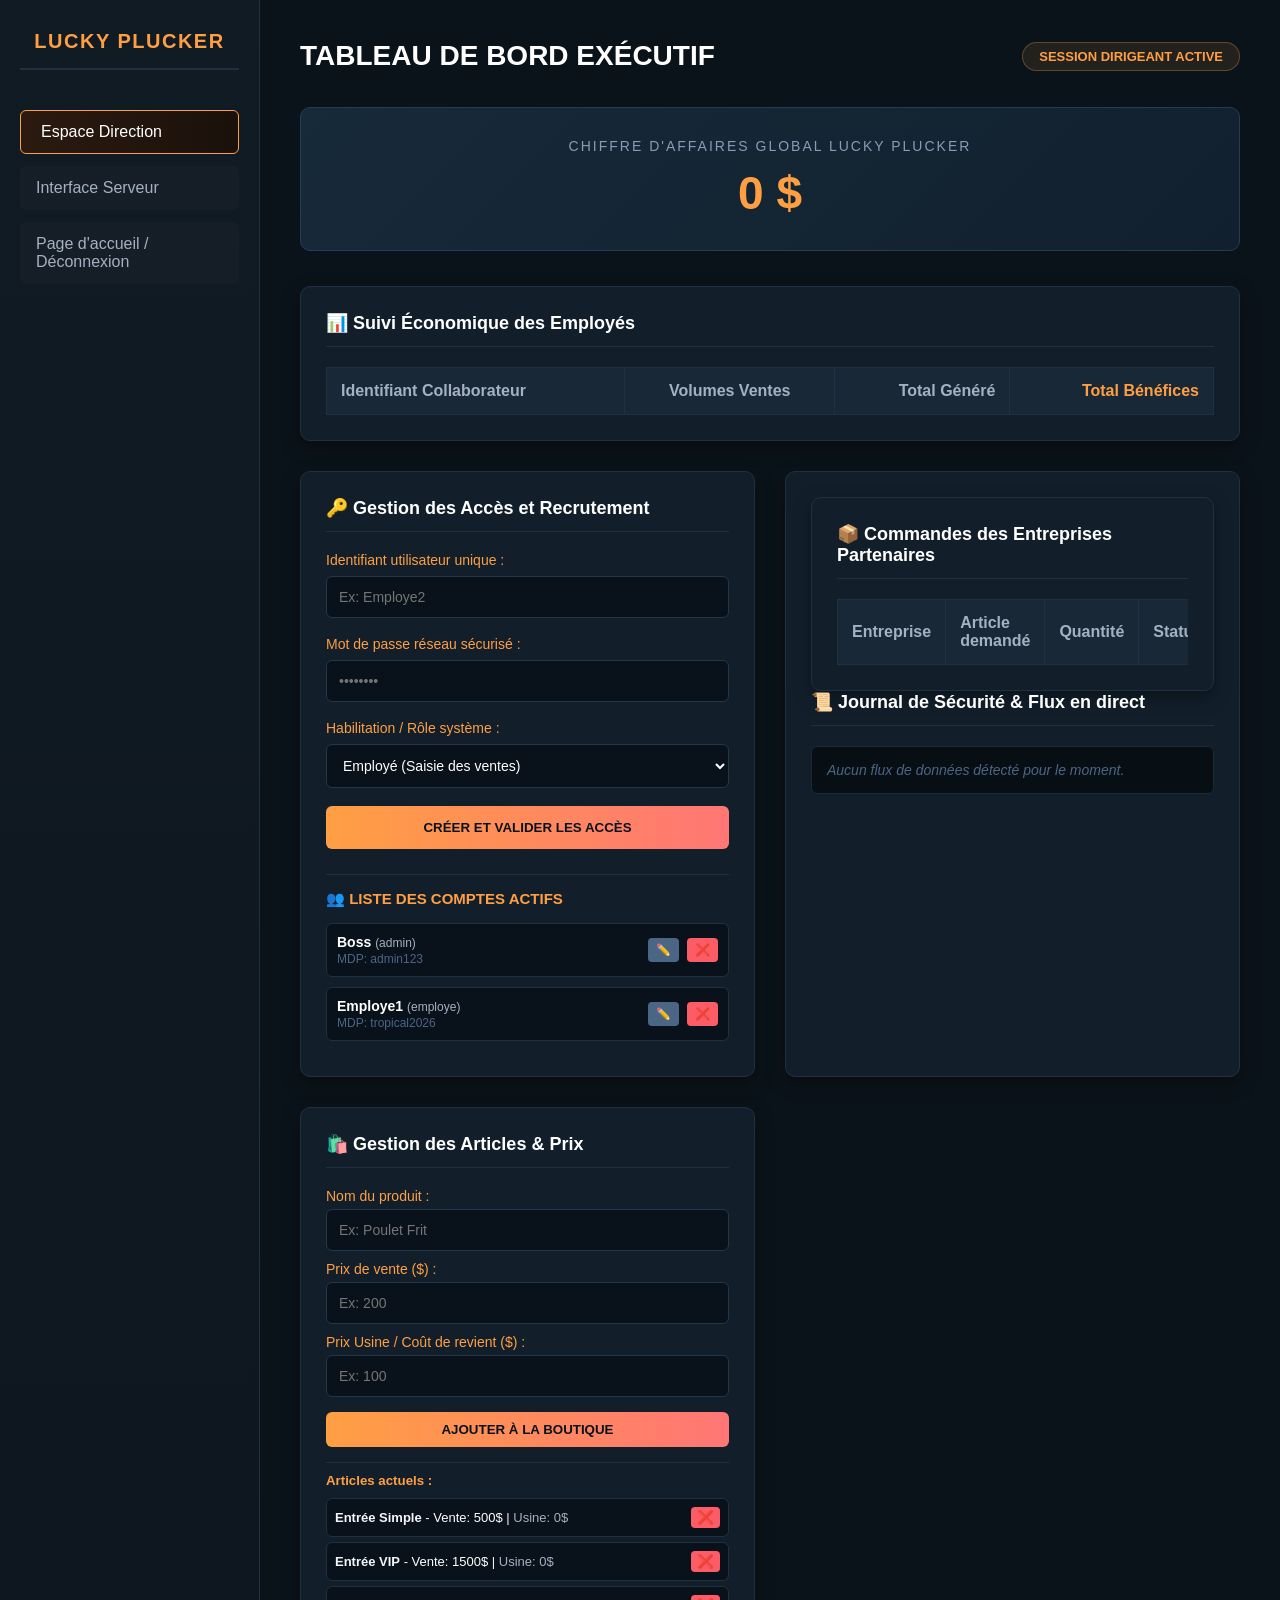
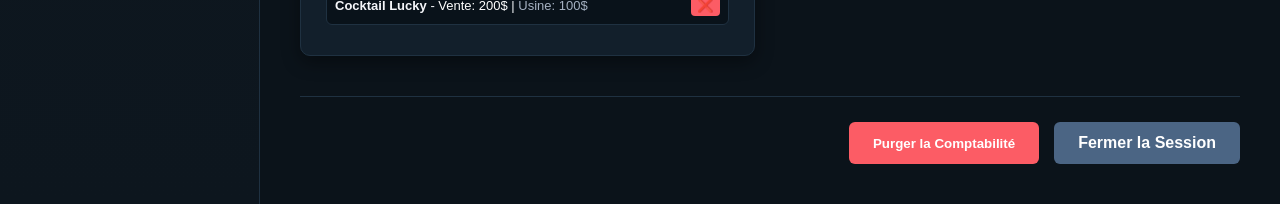
==== admin.html @ 5b0b784a "Update admin.html" ====
<!DOCTYPE html>
<html lang="fr">
<head>
    <meta charset="UTF-8">
    <meta name="viewport" content="width=device-width, initial-scale=1.0">
    <title>Tropical Heights - Panel Administration Professionnel</title>
    <style>
        body {
            background-color: #0b131a;
            font-family: 'Segoe UI', Roboto, Helvetica, Arial, sans-serif;
            color: #f5f6fa;
            margin: 0;
            padding: 0;
            display: flex;
            min-height: 100vh;
        }
        .sidebar {
            width: 260px;
            background: linear-gradient(180deg, #111b24 0%, #0d161e 100%);
            border-right: 1px solid #1f3141;
            padding: 30px 20px;
            display: flex;
            flex-direction: column;
            box-sizing: border-box;
        }
        .sidebar h2 {
            color: #00ffcc;
            font-size: 20px;
            text-transform: uppercase;
            letter-spacing: 1.5px;
            margin-top: 0;
            margin-bottom: 40px;
            text-align: center;
            border-bottom: 2px solid #1f3141;
            padding-bottom: 15px;
        }
        .sidebar-menu {
            list-style: none;
            padding: 0;
            margin: 0;
            display: flex;
            flex-direction: column;
            gap: 12px;
        }
        .sidebar-menu li a {
            color: #a5b1c2;
            text-decoration: none;
            padding: 12px 15px;
            border-radius: 6px;
            display: block;
            font-weight: 500;
            transition: all 0.3s ease;
            background: rgba(255, 255, 255, 0.02);
            border: 1px solid transparent;
        }
        .sidebar-menu li a:hover, .sidebar-menu li a.active {
            color: #ffffff;
            background: linear-gradient(90deg, #1c2d3d 0%, #152330 100%);
            border-color: #00ffcc;
            padding-left: 20px;
        }
        .main-content {
            flex: 1;
            padding: 40px;
            max-width: 1100px;
            box-sizing: border-box;
            overflow-y: auto;
        }
        .header-panel {
            display: flex;
            justify-content: space-between;
            align-items: center;
            margin-bottom: 35px;
        }
        .header-panel h1 {
            font-size: 28px;
            font-weight: 700;
            color: #ffffff;
            margin: 0;
        }
        .status-badge {
            background: rgba(0, 255, 204, 0.1);
            color: #00ffcc;
            padding: 6px 16px;
            border-radius: 20px;
            font-size: 13px;
            font-weight: 600;
            border: 1px solid rgba(0, 255, 204, 0.3);
        }
        .dashboard-grid {
            display: grid;
            grid-template-columns: repeat(auto-fit, minmax(320px, 1fr));
            gap: 30px;
            margin-bottom: 35px;
        }
        .card {
            background: #121f2b;
            border: 1px solid #1f3141;
            border-radius: 10px;
            padding: 25px;
            box-shadow: 0 6px 18px rgba(0, 0, 0, 0.4);
            box-sizing: border-box;
        }
        .card-full {
            grid-column: 1 / -1;
        }
        .card h3 {
            margin-top: 0;
            margin-bottom: 20px;
            font-size: 18px;
            color: #ffffff;
            border-bottom: 1px solid #1f3141;
            padding-bottom: 12px;
        }
        .ca-box {
            background: linear-gradient(135deg, #172a3a 0%, #11202e 100%);
            border: 1px solid #253d54;
            border-radius: 10px;
            padding: 30px;
            text-align: center;
            margin-bottom: 35px;
        }
        .ca-box p {
            margin: 0;
            color: #8b9bb4;
            font-size: 14px;
            text-transform: uppercase;
            letter-spacing: 2px;
        }
        .ca-box .amount {
            font-size: 46px;
            color: #00ffcc;
            font-weight: 800;
            margin-top: 12px;
        }
        .form-group {
            margin-bottom: 18px;
        }
        .form-group label {
            display: block;
            margin-bottom: 8px;
            color: #a5b1c2;
            font-size: 14px;
        }
        .form-control {
            width: 100%;
            padding: 12px;
            background: #09121a;
            border: 1px solid #22374a;
            border-radius: 6px;
            color: #ffffff;
            font-size: 14px;
            box-sizing: border-box;
        }
        .btn-submit {
            width: 100%;
            padding: 14px;
            background: linear-gradient(90deg, #00ffcc 0%, #00e6b8 100%);
            color: #09121a;
            border: none;
            border-radius: 6px;
            font-weight: 700;
            cursor: pointer;
            text-transform: uppercase;
        }
        table {
            width: 100%;
            border-collapse: collapse;
        }
        th {
            background-color: #182836;
            color: #a5b1c2;
            padding: 14px;
            border: 1px solid #1f3141;
            text-align: left;
        }
        td {
            padding: 14px;
            border: 1px solid #1f3141;
            background-color: #101c27;
        }
        .log-flux {
            background: #080f14;
            border: 1px solid #1a2936;
            border-radius: 6px;
            padding: 15px;
            max-height: 200px;
            overflow-y: auto;
        }
        .action-footer {
            margin-top: 40px;
            display: flex;
            justify-content: flex-end;
            gap: 15px;
            border-top: 1px solid #1f3141;
            padding-top: 25px;
        }
        .btn-danger {
            background: #fc5c65;
            color: white;
            border: none;
            padding: 12px 24px;
            border-radius: 6px;
            font-weight: 600;
            cursor: pointer;
        }
        .btn-logout {
            background: #4b6584;
            color: white;
            text-decoration: none;
            padding: 12px 24px;
            border-radius: 6px;
            font-weight: 600;
        }
    </style>
</head>
<body>

    <div class="sidebar">
        <h2>Tropical Heights</h2>
        <ul class="sidebar-menu">
            <li><a href="admin.html" class="active">Espace Direction</a></li>
            <li><a href="employe.html">Interface Serveur</a></li>
            <li><a href="index.html">Page d'accueil / Déconnexion</a></li>
        </ul>
    </div>

    <div id="panel-suivi-employes" class="main-content">
        
        <div class="header-panel">
            <h1>TABLEAU DE BORD EXÉCUTIF</h1>
            <div class="status-badge">SESSION DIRIGEANT ACTIVE</div>
        </div>

        <div class="ca-box">
            <p>Chiffre d'Affaires Global Intranet</p>
            <div id="ca-total" class="amount">0 $</div>
        </div>

        <div class="dashboard-grid">
            
            <div class="card card-full">
                <h3>📊 Suivi Économique des Employés</h3>
                <div style="overflow-x: auto;">
                    <table>
                        <thead>
                            <tr>
                                <th>Identifiant Collaborateur</th>
                                <th style="text-align: center;">Volumes Ventes</th>
                                <th style="text-align: right;">Rentabilité Générée</th>
                            </tr>
                        </thead>
                        <tbody id="corps-tableau-ca">
                            </tbody>
                    </table>
                </div>
            </div>

            <div class="card">
                <h3>🔑 Gestion des Accès et Recrutement</h3>
                <form id="registerForm">
                    <div class="form-group">
                        <label>Identifiant utilisateur unique :</label>
                        <input type="text" id="newUsername" class="form-control" placeholder="Ex: Employe2" required>
                    </div>
                    <div class="form-group">
                        <label>Mot de passe réseau sécurisé :</label>
                        <input type="password" id="newPassword" class="form-control" placeholder="••••••••" required>
                    </div>
                    <div class="form-group">
                        <label>Habilitation / Rôle système :</label>
                        <select id="newRole" class="form-control">
                            <option value="employe">Employé (Saisie des ventes)</option>
                            <option value="admin">Administrateur / Boss (Accès total)</option>
                        </select>
                    </div>
                    <button type="submit" class="btn-submit">Créer et Valider les Accès</button>
                </form>
            </div>

            <div class="card">
                <div class="card card-full">
                <h3>📦 Commandes des Entreprises Partenaires</h3>
                <div style="overflow-x: auto;">
                    <table>
                        <thead>
                            <tr>
                                <th>Entreprise</th>
                                <th>Article demandé</th>
                                <th style="text-align: center;">Quantité</th>
                                <th style="text-align: center;">Statut</th>
                                <th style="text-align: right;">Action</th>
                            </tr>
                        </thead>
                        <tbody id="corps-tableau-commandes">
                            </tbody>
                    </table>
                </div>
            </div>
                <h3>📜 Journal de Sécurité & Flux en direct</h3>
                <div id="archives-globales" class="log-flux">
                    <p style="color: #4b6584; margin: 0; font-size: 14px; font-style: italic;">Aucun flux de données détecté pour le moment.</p>
                </div>
            </div>

        </div>

        <div class="action-footer">
            <button onclick="window.remiseAZeroFiches()" class="btn-danger">
                Purger la Comptabilité
            </button>
            <a href="index.html" class="btn-logout">Fermer la Session</a>
        </div>

    </div>

    <script src="script.js"></script>
</body>
</html>
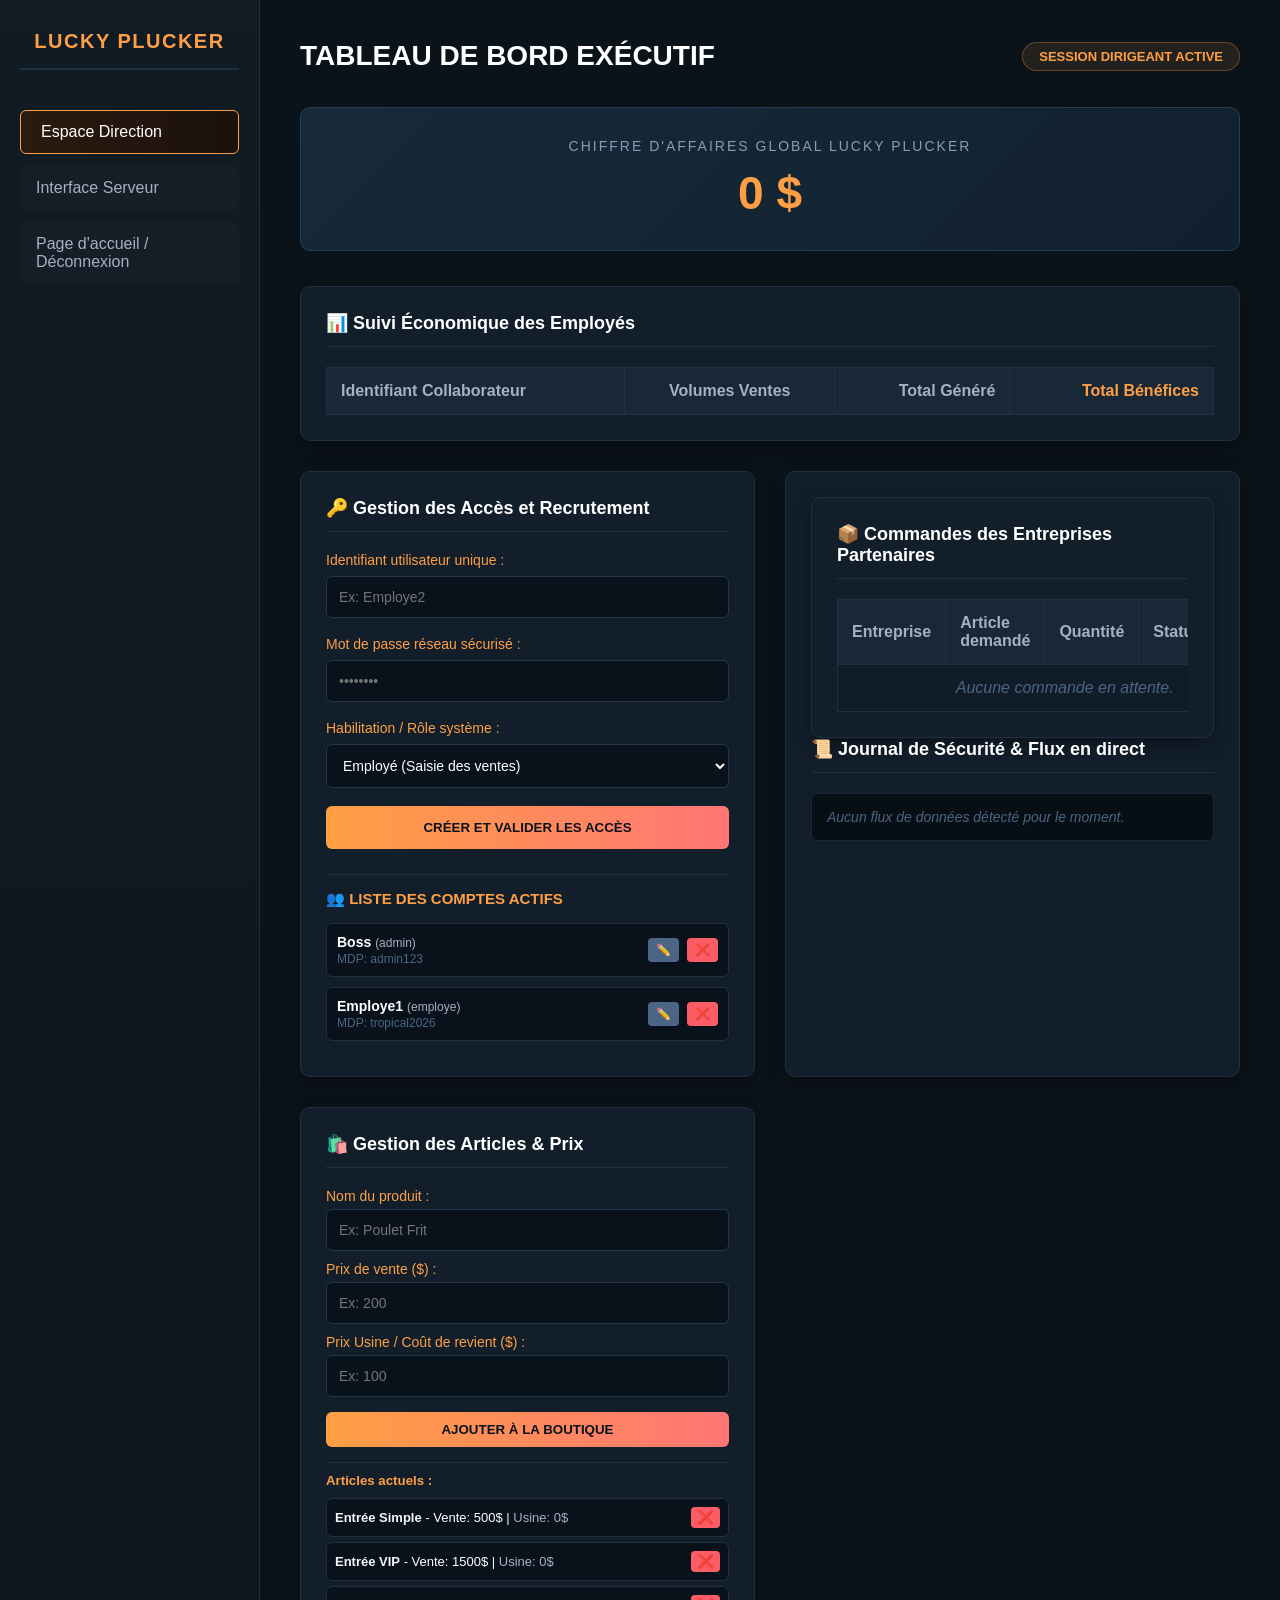
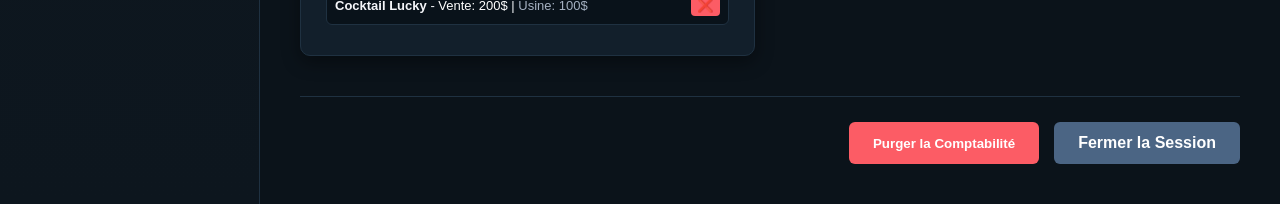
==== commit d20bc328: "Update admin.html" ====
--- a/admin.html
+++ b/admin.html
@@ -271,6 +271,7 @@
                         <label>Habilitation / Rôle système :</label>
                         <select id="newRole" class="form-control">
                             <option value="employe">Employé (Saisie des ventes)</option>
+                            <option value="entreprises">Entreprise Partenaire</option>
                             <option value="admin">Administrateur / Boss (Accès total)</option>
                         </select>
                     </div>
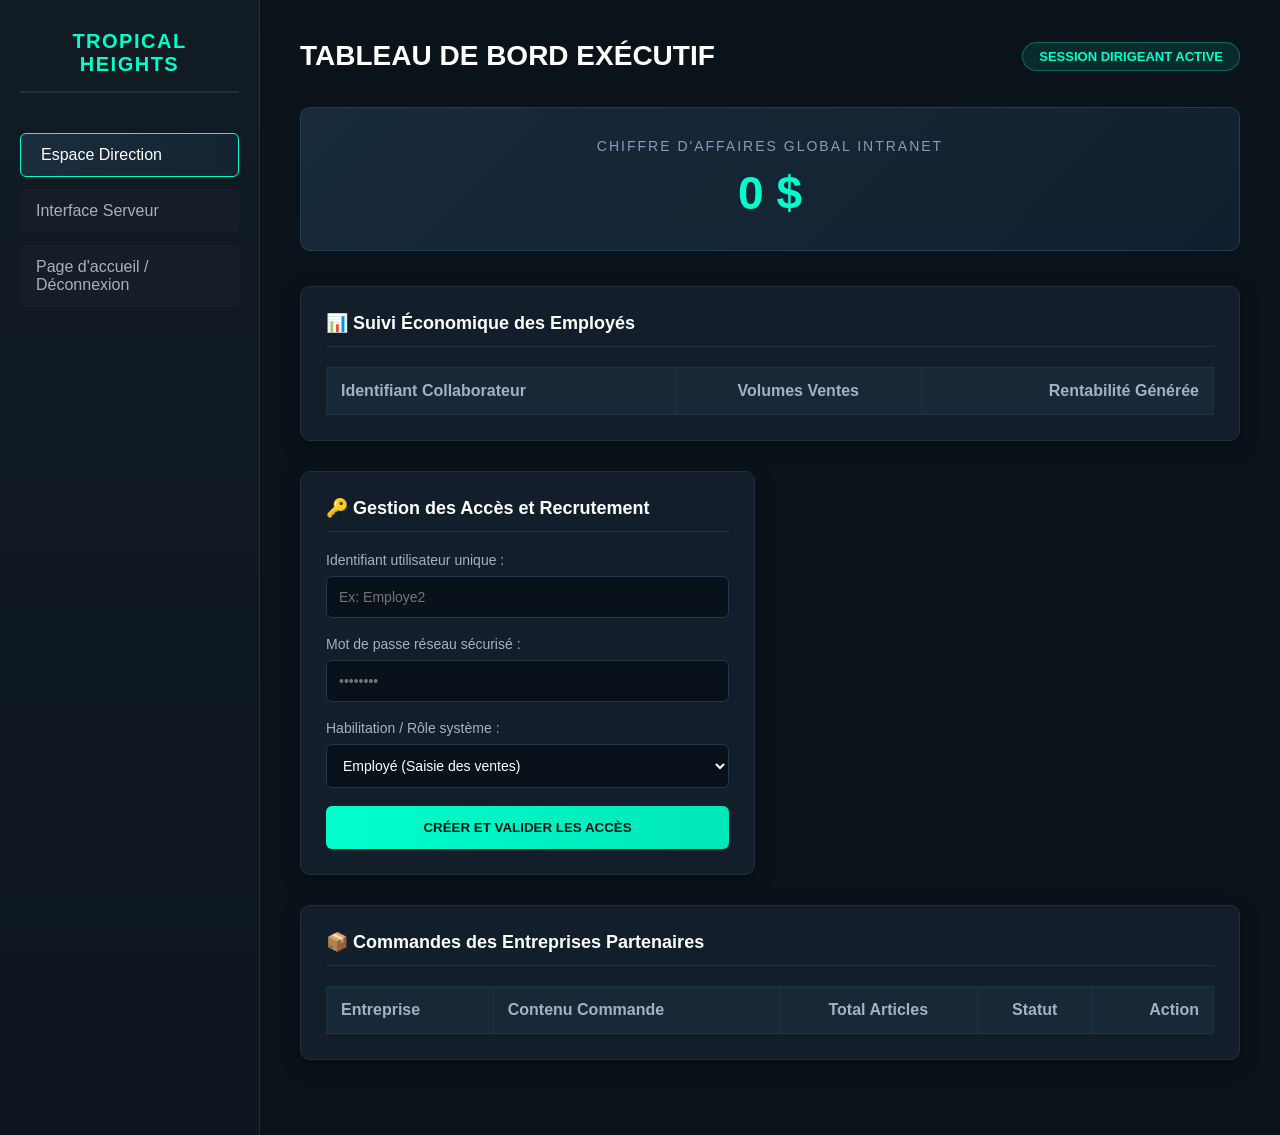
==== commit 2cadebc2: "Update admin.html" ====
--- a/admin.html
+++ b/admin.html
@@ -251,7 +251,7 @@
                             </tr>
                         </thead>
                         <tbody id="corps-tableau-ca">
-                            </tbody>
+                        </tbody>
                     </table>
                 </div>
             </div>
@@ -271,7 +271,7 @@
                         <label>Habilitation / Rôle système :</label>
                         <select id="newRole" class="form-control">
                             <option value="employe">Employé (Saisie des ventes)</option>
-                            <option value="entreprises">Entreprise Partenaire</option>
+                            <option value="entreprise">Entreprise Partenaire (Espace Commandes)</option>
                             <option value="admin">Administrateur / Boss (Accès total)</option>
                         </select>
                     </div>
@@ -279,42 +279,23 @@
                 </form>
             </div>
 
-            <div class="card">
-                <div class="card card-full">
+            <div class="card card-full">
                 <h3>📦 Commandes des Entreprises Partenaires</h3>
                 <div style="overflow-x: auto;">
                     <table>
                         <thead>
                             <tr>
                                 <th>Entreprise</th>
-                                <th>Article demandé</th>
-                                <th style="text-align: center;">Quantité</th>
+                                <th>Contenu Commande</th>
+                                <th style="text-align: center;">Total Articles</th>
                                 <th style="text-align: center;">Statut</th>
                                 <th style="text-align: right;">Action</th>
                             </tr>
                         </thead>
                         <tbody id="corps-tableau-commandes">
-                            </tbody>
+                        </tbody>
                     </table>
                 </div>
             </div>
-                <h3>📜 Journal de Sécurité & Flux en direct</h3>
-                <div id="archives-globales" class="log-flux">
-                    <p style="color: #4b6584; margin: 0; font-size: 14px; font-style: italic;">Aucun flux de données détecté pour le moment.</p>
-                </div>
-            </div>
-
-        </div>
-
-        <div class="action-footer">
-            <button onclick="window.remiseAZeroFiches()" class="btn-danger">
-                Purger la Comptabilité
-            </button>
-            <a href="index.html" class="btn-logout">Fermer la Session</a>
-        </div>
-
-    </div>
-
-    <script src="script.js"></script>
-</body>
-</html>
+
+            <div
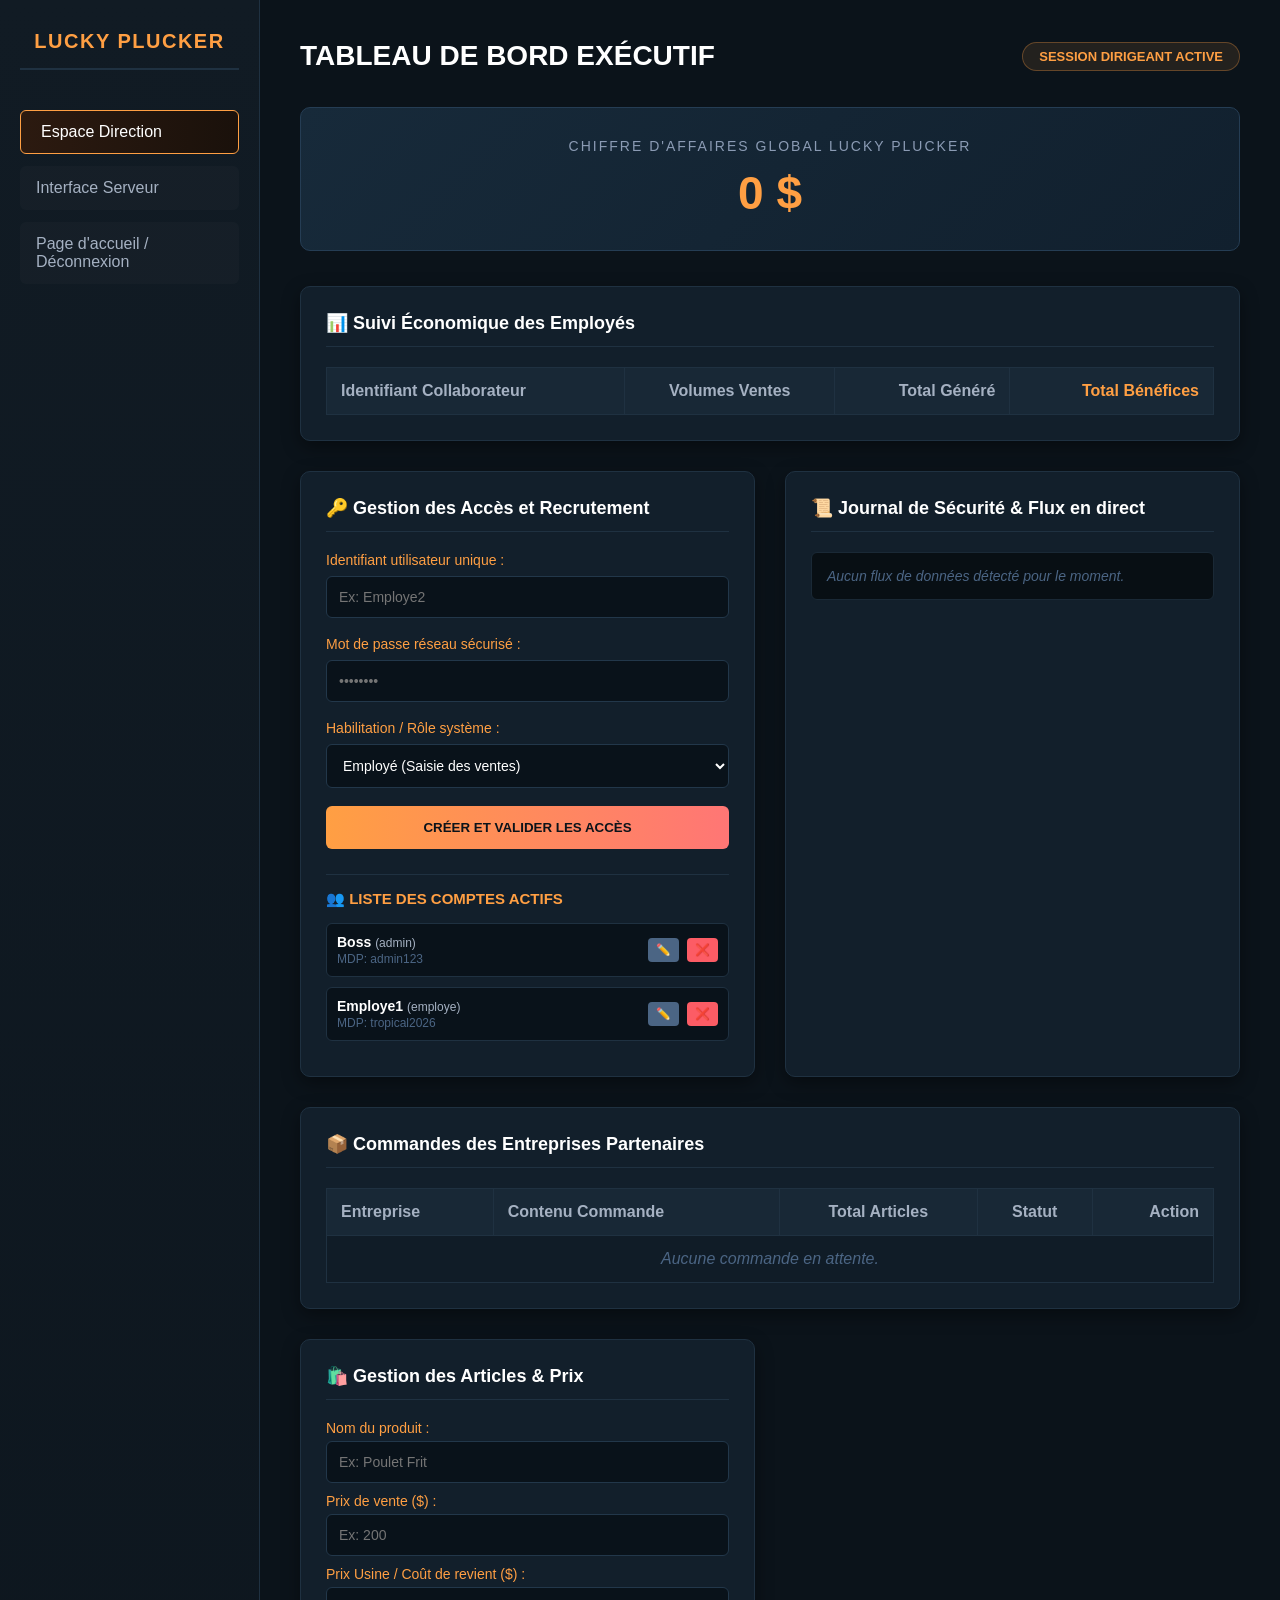
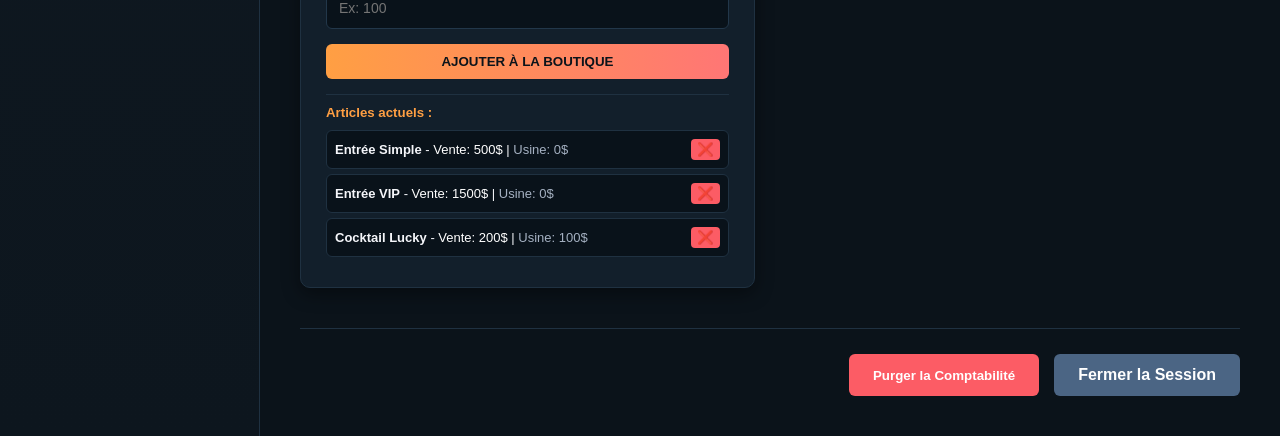
==== commit f4259733: "Update admin.html" ====
--- a/admin.html
+++ b/admin.html
@@ -279,6 +279,13 @@
                 </form>
             </div>
 
+            <div class="card">
+                <h3>📜 Journal de Sécurité & Flux en direct</h3>
+                <div id="archives-globales" class="log-flux">
+                    <p style="color: #4b6584; margin: 0; font-size: 14px; font-style: italic;">Aucun flux de données détecté pour le moment.</p>
+                </div>
+            </div>
+
             <div class="card card-full">
                 <h3>📦 Commandes des Entreprises Partenaires</h3>
                 <div style="overflow-x: auto;">
@@ -298,4 +305,113 @@
                 </div>
             </div>
 
-            <div
+        </div>
+
+        <div class="action-footer">
+            <button onclick="window.remiseAZeroFiches()" class="btn-danger">
+                Purger la Comptabilité
+            </button>
+            <a href="index.html" class="btn-logout">Fermer la Session</a>
+        </div>
+
+    </div>
+
+    <script src="script.js"></script>
+
+    <script>
+    function afficherCommandesPourAdmin() {
+        const tbody = document.getElementById('corps-tableau-commandes');
+        if (!tbody) return;
+
+        const commandes = JSON.parse(localStorage.getItem('commandesGlobales')) || [];
+        tbody.innerHTML = '';
+
+        if (commandes.length === 0) {
+            tbody.innerHTML = '<tr><td colspan="5" style="text-align:center; color:#4b6584; font-style:italic;">Aucune commande en attente.</td></tr>';
+            return;
+        }
+
+        commandes.forEach((cmd, index) => {
+            let couleurStatut = "#ffaa00"; 
+            if (cmd.statut === "Attente Livraison") couleurStatut = "#00bcff"; 
+            if (cmd.statut === "Livrée") couleurStatut = "#00ffcc"; 
+
+            const tr = document.createElement('tr');
+            tr.innerHTML = `
+                <td><strong>${cmd.entreprise}</strong> <span style="color:#4b6584; font-size:11px;">(${cmd.heure || 'S/D'})</span></td>
+                <td>
+                    <button onclick="voirDetailsCommande(${index})" style="background:#22374a; color:#ffffff; border:1px solid #3b5973; padding:5px 10px; border-radius:4px; cursor:pointer; font-size:12px;">
+                        👁️ Voir Détails
+                    </button>
+                </td>
+                <td style="text-align: center; font-weight: bold;">${cmd.details ? cmd.details.reduce((acc, p) => acc + p.quantite, 0) : cmd.quantite || 0}</td>
+                <td style="text-align: center;">
+                    <span style="color: ${couleurStatut}; font-weight:bold; background:rgba(0,0,0,0.2); padding:4px 8px; border-radius:4px; border:1px solid ${couleurStatut}33;">
+                        ${cmd.statut || "Attente Paiement"}
+                    </span>
+                </td>
+                <td style="text-align: right;">
+                    ${cmd.statut !== 'Livrée' ? 
+                    `<button onclick="avancerStatutCommande(${index})" style="background:${cmd.statut === 'Attente Paiement' ? '#ffaa00' : '#00bcff'}; color:#09121a; border:none; padding:6px 12px; border-radius:4px; cursor:pointer; font-weight:bold; font-size:12px;">
+                        ${cmd.statut === 'Attente Paiement' ? 'Valider Paiement 💰' : 'Valider Livraison 📦'}
+                    </button>` : 
+                    `<span style="color:#a5b1c2; font-size:12px; font-weight:bold;">Archivé ✅</span>`}
+                </td>
+            `;
+            tbody.appendChild(tr);
+        });
+    }
+
+    window.voirDetailsCommande = function(index) {
+        const commandes = JSON.parse(localStorage.getItem('commandesGlobales')) || [];
+        const cmd = commandes[index];
+        
+        if (!cmd.details || cmd.details.length === 0) {
+            alert(`Détail commande de ${cmd.entreprise} :\n- ${cmd.article} (Qté: ${cmd.quantite})`);
+            return;
+        }
+
+        let texteDetails = `📦 DÉTAILS DE LA COMMANDE (${cmd.entreprise}) :\n`;
+        texteDetails += `-------------------------------------------\n`;
+        cmd.details.forEach(p => {
+            texteDetails += `• ${p.article}  --> Quantité : ${p.quantite}\n`;
+        });
+        texteDetails += `-------------------------------------------\n`;
+        texteDetails += `Statut actuel : ${cmd.statut}`;
+        
+        alert(texteDetails);
+    };
+
+    window.avancerStatutCommande = function(index) {
+        let commandes = JSON.parse(localStorage.getItem('commandesGlobales')) || [];
+        let cmd = commandes[index];
+        let ancienStatut = cmd.statut || "Attente Paiement";
+        let nouveauStatut = "";
+
+        if (ancienStatut === "Attente Paiement") {
+            nouveauStatut = "Attente Livraison";
+        } else if (ancienStatut === "Attente Livraison") {
+            nouveauStatut = "Livrée";
+        } else {
+            return;
+        }
+
+        commandes[index].statut = nouveauStatut;
+        localStorage.setItem('commandesGlobales', JSON.stringify(commandes));
+        
+        let archivesGlobales = JSON.parse(localStorage.getItem('archivesGlobales')) || [];
+        const dateActuelle = new Date().toLocaleTimeString('fr-FR', { hour: '2-digit', minute: '2-digit' });
+        archivesGlobales.unshift({
+            texte: `[${dateActuelle}] DIRECTION : Commande "${cmd.entreprise}" passée de [${ancienStatut}] à [${nouveauStatut}].`
+        });
+        localStorage.setItem('archivesGlobales', JSON.stringify(archivesGlobales));
+        
+        afficherCommandesPourAdmin();
+        if(typeof chargerDonniesAdmin === 'function') chargerDonniesAdmin(); 
+    };
+
+    setTimeout(afficherCommandesPourAdmin, 150);
+    window.addEventListener('click', () => { setTimeout(afficherCommandesPourAdmin, 250); });
+    </script>
+</body>
+</html>
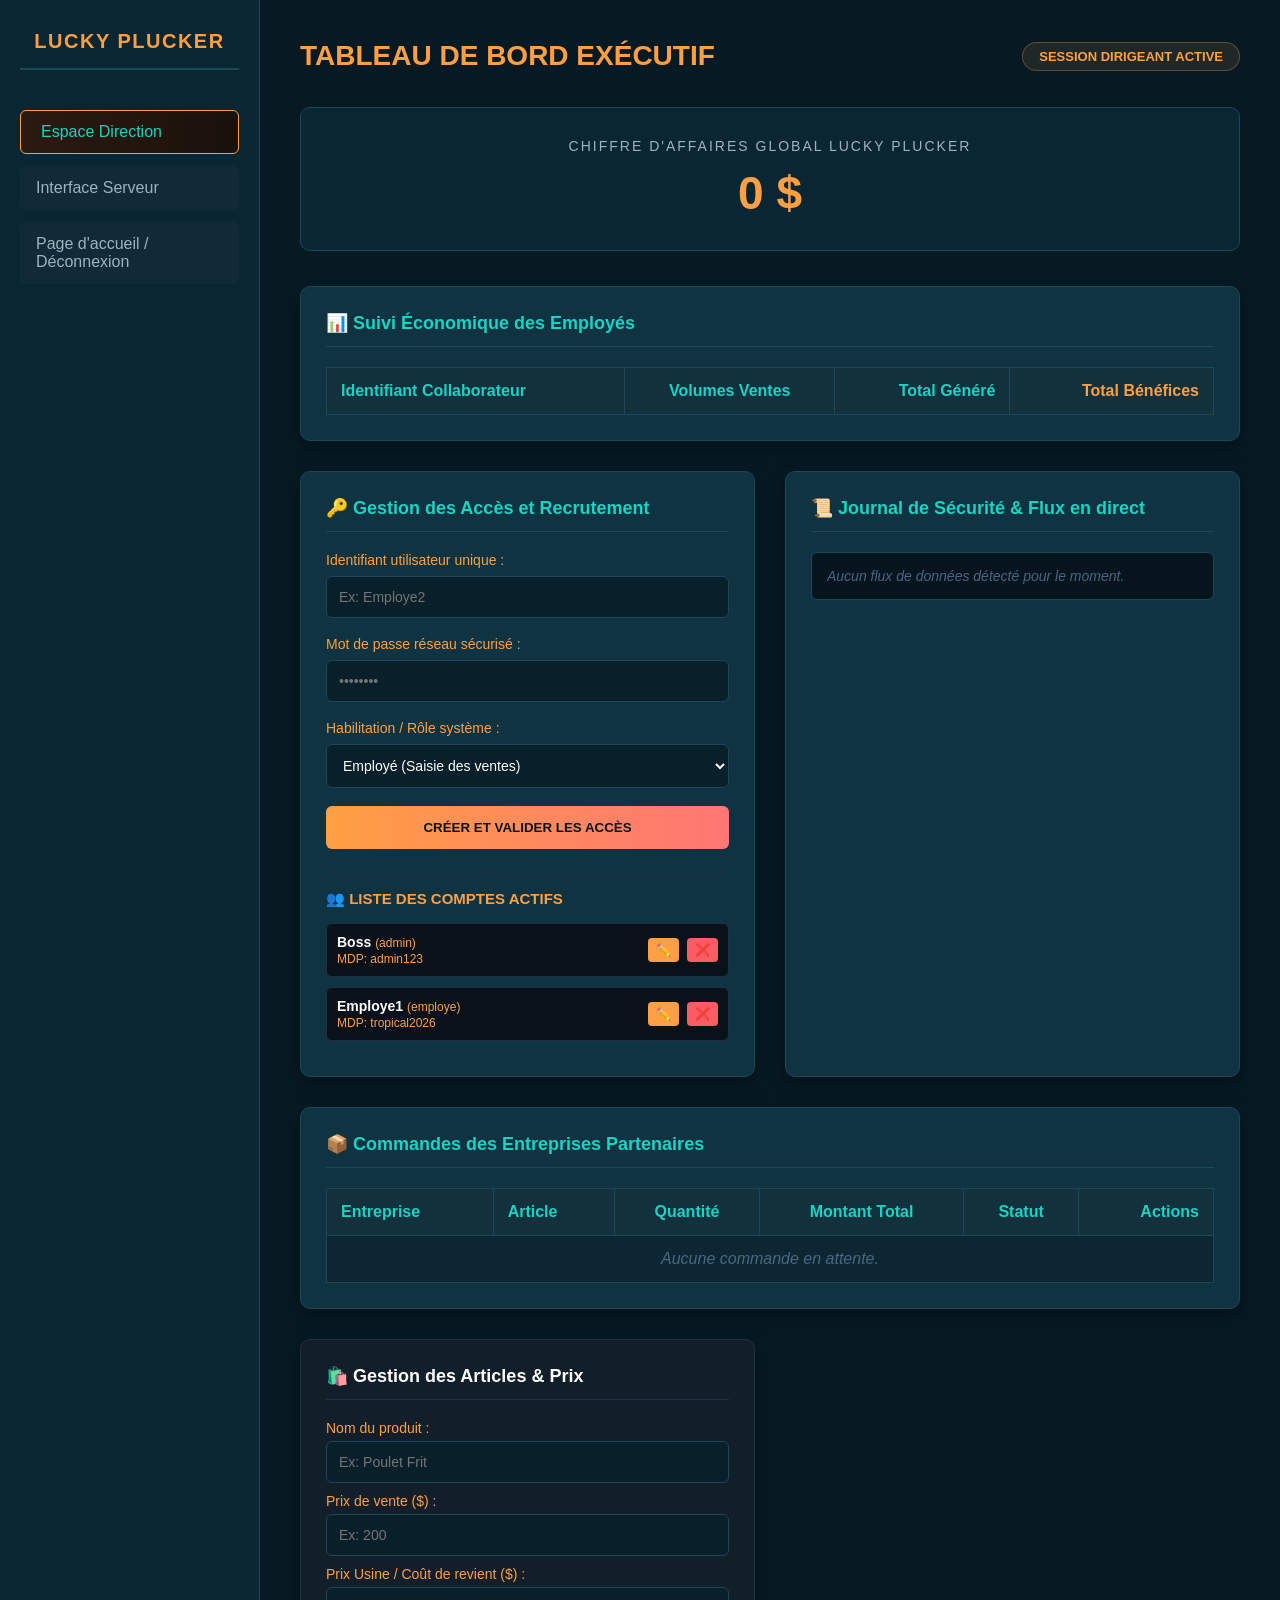
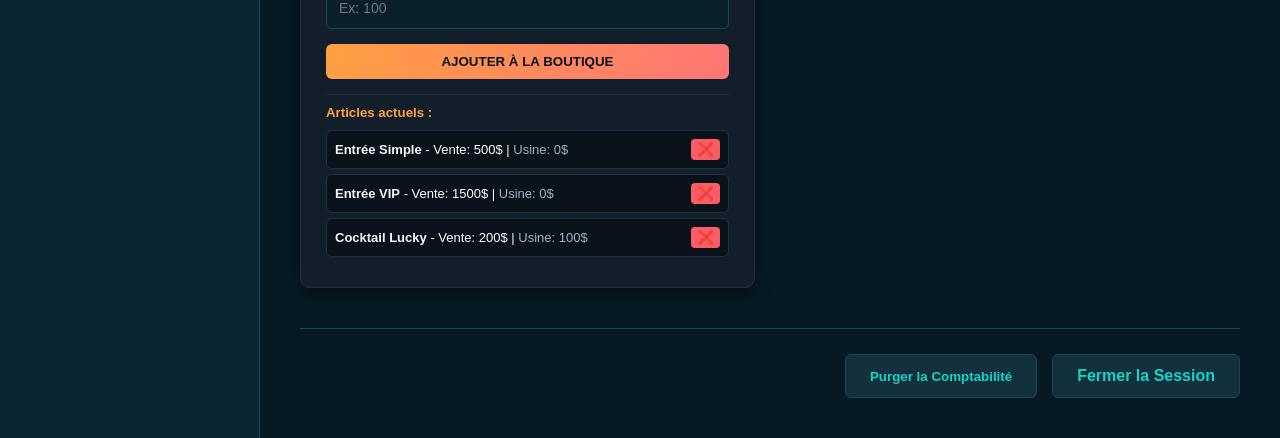
==== commit 9a48ae66: "Update admin.html" ====
--- a/admin.html
+++ b/admin.html
@@ -3,10 +3,12 @@
 <head>
     <meta charset="UTF-8">
     <meta name="viewport" content="width=device-width, initial-scale=1.0">
-    <title>Tropical Heights - Panel Administration Professionnel</title>
+
+    <title>Bar Plage - Panel Administration Professionnel</title>
+
     <style>
         body {
-            background-color: #0b131a;
+            background-color: #071A24;
             font-family: 'Segoe UI', Roboto, Helvetica, Arial, sans-serif;
             color: #f5f6fa;
             margin: 0;
@@ -14,26 +16,29 @@
             display: flex;
             min-height: 100vh;
         }
+
         .sidebar {
             width: 260px;
-            background: linear-gradient(180deg, #111b24 0%, #0d161e 100%);
-            border-right: 1px solid #1f3141;
+            background: #0B2633;
+            border-right: 1px solid #174958;
             padding: 30px 20px;
             display: flex;
             flex-direction: column;
             box-sizing: border-box;
         }
+
         .sidebar h2 {
-            color: #00ffcc;
+            color: #19D3C5;
             font-size: 20px;
             text-transform: uppercase;
             letter-spacing: 1.5px;
             margin-top: 0;
             margin-bottom: 40px;
             text-align: center;
-            border-bottom: 2px solid #1f3141;
+            border-bottom: 2px solid #174958;
             padding-bottom: 15px;
         }
+
         .sidebar-menu {
             list-style: none;
             padding: 0;
@@ -42,8 +47,9 @@
             flex-direction: column;
             gap: 12px;
         }
+
         .sidebar-menu li a {
-            color: #a5b1c2;
+            color: #9DB4BC;
             text-decoration: none;
             padding: 12px 15px;
             border-radius: 6px;
@@ -53,12 +59,15 @@
             background: rgba(255, 255, 255, 0.02);
             border: 1px solid transparent;
         }
-        .sidebar-menu li a:hover, .sidebar-menu li a.active {
-            color: #ffffff;
-            background: linear-gradient(90deg, #1c2d3d 0%, #152330 100%);
-            border-color: #00ffcc;
+
+        .sidebar-menu li a:hover,
+        .sidebar-menu li a.active {
+            color: #19D3C5;
+            background: rgba(25, 211, 197, 0.12);
+            border-color: #19D3C5;
             padding-left: 20px;
         }
+
         .main-content {
             flex: 1;
             padding: 40px;
@@ -66,147 +75,169 @@
             box-sizing: border-box;
             overflow-y: auto;
         }
+
         .header-panel {
             display: flex;
             justify-content: space-between;
             align-items: center;
             margin-bottom: 35px;
         }
+
         .header-panel h1 {
             font-size: 28px;
             font-weight: 700;
-            color: #ffffff;
+            color: #19D3C5;
             margin: 0;
         }
+
         .status-badge {
-            background: rgba(0, 255, 204, 0.1);
-            color: #00ffcc;
+            background: rgba(25, 211, 197, 0.12);
+            color: #19D3C5;
             padding: 6px 16px;
             border-radius: 20px;
             font-size: 13px;
             font-weight: 600;
-            border: 1px solid rgba(0, 255, 204, 0.3);
-        }
+            border: 1px solid rgba(25, 211, 197, 0.3);
+        }
+
         .dashboard-grid {
             display: grid;
             grid-template-columns: repeat(auto-fit, minmax(320px, 1fr));
             gap: 30px;
             margin-bottom: 35px;
         }
+
         .card {
-            background: #121f2b;
-            border: 1px solid #1f3141;
+            background: #0F3340;
+            border: 1px solid #174958;
             border-radius: 10px;
             padding: 25px;
             box-shadow: 0 6px 18px rgba(0, 0, 0, 0.4);
             box-sizing: border-box;
         }
+
         .card-full {
             grid-column: 1 / -1;
         }
+
         .card h3 {
             margin-top: 0;
             margin-bottom: 20px;
             font-size: 18px;
-            color: #ffffff;
-            border-bottom: 1px solid #1f3141;
+            color: #19D3C5;
+            border-bottom: 1px solid #174958;
             padding-bottom: 12px;
         }
+
         .ca-box {
-            background: linear-gradient(135deg, #172a3a 0%, #11202e 100%);
-            border: 1px solid #253d54;
+            background: #0B2633;
+            border: 1px solid #174958;
             border-radius: 10px;
             padding: 30px;
             text-align: center;
             margin-bottom: 35px;
         }
+
         .ca-box p {
             margin: 0;
-            color: #8b9bb4;
+            color: #9DB4BC;
             font-size: 14px;
             text-transform: uppercase;
             letter-spacing: 2px;
         }
+
         .ca-box .amount {
             font-size: 46px;
-            color: #00ffcc;
+            color: #19D3C5;
             font-weight: 800;
             margin-top: 12px;
         }
+
         .form-group {
             margin-bottom: 18px;
         }
+
         .form-group label {
             display: block;
             margin-bottom: 8px;
-            color: #a5b1c2;
+            color: #9DB4BC;
             font-size: 14px;
         }
+
         .form-control {
             width: 100%;
             padding: 12px;
-            background: #09121a;
-            border: 1px solid #22374a;
+            background: #091F2A;
+            border: 1px solid #174958;
             border-radius: 6px;
             color: #ffffff;
             font-size: 14px;
             box-sizing: border-box;
         }
+
         .btn-submit {
             width: 100%;
             padding: 14px;
-            background: linear-gradient(90deg, #00ffcc 0%, #00e6b8 100%);
-            color: #09121a;
+            background: #19D3C5;
+            color: #071A24;
             border: none;
             border-radius: 6px;
             font-weight: 700;
             cursor: pointer;
             text-transform: uppercase;
         }
+
         table {
             width: 100%;
             border-collapse: collapse;
         }
+
         th {
-            background-color: #182836;
-            color: #a5b1c2;
+            background-color: #12313D;
+            color: #19D3C5;
             padding: 14px;
-            border: 1px solid #1f3141;
+            border: 1px solid #174958;
             text-align: left;
         }
+
         td {
             padding: 14px;
-            border: 1px solid #1f3141;
-            background-color: #101c27;
-        }
+            border: 1px solid #174958;
+            background-color: #0C2732;
+        }
+
         .log-flux {
-            background: #080f14;
-            border: 1px solid #1a2936;
+            background: #06151D;
+            border: 1px solid #174958;
             border-radius: 6px;
             padding: 15px;
             max-height: 200px;
             overflow-y: auto;
         }
+
         .action-footer {
             margin-top: 40px;
             display: flex;
             justify-content: flex-end;
             gap: 15px;
-            border-top: 1px solid #1f3141;
+            border-top: 1px solid #174958;
             padding-top: 25px;
         }
+
         .btn-danger {
-            background: #fc5c65;
-            color: white;
-            border: none;
+            background: #12313D;
+            color: #19D3C5;
+            border: 1px solid #174958;
             padding: 12px 24px;
             border-radius: 6px;
             font-weight: 600;
             cursor: pointer;
         }
+
         .btn-logout {
-            background: #4b6584;
-            color: white;
+            background: #12313D;
+            color: #19D3C5;
+            border: 1px solid #174958;
             text-decoration: none;
             padding: 12px 24px;
             border-radius: 6px;
@@ -214,204 +245,282 @@
         }
     </style>
 </head>
+
 <body>
 
     <div class="sidebar">
-        <h2>Tropical Heights</h2>
+
+        <h2>Bar Plage</h2>
+
         <ul class="sidebar-menu">
-            <li><a href="admin.html" class="active">Espace Direction</a></li>
-            <li><a href="employe.html">Interface Serveur</a></li>
-            <li><a href="index.html">Page d'accueil / Déconnexion</a></li>
+
+            <li>
+                <a href="admin.html" class="active">
+                    Espace Direction
+                </a>
+            </li>
+
+            <li>
+                <a href="employe.html">
+                    Interface Serveur
+                </a>
+            </li>
+
+            <li>
+                <a href="index.html">
+                    Page d'accueil / Déconnexion
+                </a>
+            </li>
+
         </ul>
+
     </div>
 
-    <div id="panel-suivi-employes" class="main-content">
-        
+    <div
+        id="panel-suivi-employes"
+        class="main-content"
+    >
+
         <div class="header-panel">
-            <h1>TABLEAU DE BORD EXÉCUTIF</h1>
-            <div class="status-badge">SESSION DIRIGEANT ACTIVE</div>
+
+            <h1>
+                TABLEAU DE BORD EXÉCUTIF
+            </h1>
+
+            <div class="status-badge">
+                SESSION DIRIGEANT ACTIVE
+            </div>
+
         </div>
 
         <div class="ca-box">
-            <p>Chiffre d'Affaires Global Intranet</p>
-            <div id="ca-total" class="amount">0 $</div>
+
+            <p>
+                Chiffre d'Affaires Global Bar Plage
+            </p>
+
+            <div
+                id="ca-total"
+                class="amount"
+            >
+                0 $
+            </div>
+
         </div>
 
         <div class="dashboard-grid">
-            
+
             <div class="card card-full">
-                <h3>📊 Suivi Économique des Employés</h3>
-                <div style="overflow-x: auto;">
+
+                <h3>
+                    📊 Suivi Économique des Employés
+                </h3>
+
+                <div style="overflow-x:auto;">
+
                     <table>
+
                         <thead>
+
                             <tr>
-                                <th>Identifiant Collaborateur</th>
-                                <th style="text-align: center;">Volumes Ventes</th>
-                                <th style="text-align: right;">Rentabilité Générée</th>
+
+                                <th>
+                                    Identifiant Collaborateur
+                                </th>
+
+                                <th style="text-align:center;">
+                                    Volumes Ventes
+                                </th>
+
+                                <th style="text-align:right;">
+                                    Rentabilité Générée
+                                </th>
+
                             </tr>
+
                         </thead>
+
                         <tbody id="corps-tableau-ca">
                         </tbody>
+
                     </table>
+
                 </div>
+
             </div>
 
             <div class="card">
-                <h3>🔑 Gestion des Accès et Recrutement</h3>
+
+                <h3>
+                    🔑 Gestion des Accès et Recrutement
+                </h3>
+
                 <form id="registerForm">
+
                     <div class="form-group">
-                        <label>Identifiant utilisateur unique :</label>
-                        <input type="text" id="newUsername" class="form-control" placeholder="Ex: Employe2" required>
+
+                        <label>
+                            Identifiant utilisateur unique :
+                        </label>
+
+                        <input
+                            type="text"
+                            id="newUsername"
+                            class="form-control"
+                            placeholder="Ex: Employe2"
+                            required
+                        >
+
                     </div>
+
                     <div class="form-group">
-                        <label>Mot de passe réseau sécurisé :</label>
-                        <input type="password" id="newPassword" class="form-control" placeholder="••••••••" required>
+
+                        <label>
+                            Mot de passe réseau sécurisé :
+                        </label>
+
+                        <input
+                            type="password"
+                            id="newPassword"
+                            class="form-control"
+                            placeholder="••••••••"
+                            required
+                        >
+
                     </div>
+
                     <div class="form-group">
-                        <label>Habilitation / Rôle système :</label>
-                        <select id="newRole" class="form-control">
-                            <option value="employe">Employé (Saisie des ventes)</option>
-                            <option value="entreprise">Entreprise Partenaire (Espace Commandes)</option>
-                            <option value="admin">Administrateur / Boss (Accès total)</option>
+
+                        <label>
+                            Habilitation / Rôle système :
+                        </label>
+
+                        <select
+                            id="newRole"
+                            class="form-control"
+                        >
+
+                            <option value="employe">
+                                Employé (Saisie des ventes)
+                            </option>
+
+                            <option value="entreprise">
+                                Entreprise Partenaire (Espace Commandes)
+                            </option>
+
+                            <option value="admin">
+                                Administrateur / Boss (Accès total)
+                            </option>
+
                         </select>
+
                     </div>
-                    <button type="submit" class="btn-submit">Créer et Valider les Accès</button>
+
+                    <button
+                        type="submit"
+                        class="btn-submit"
+                    >
+                        Créer et Valider les Accès
+                    </button>
+
                 </form>
+
             </div>
 
             <div class="card">
-                <h3>📜 Journal de Sécurité & Flux en direct</h3>
-                <div id="archives-globales" class="log-flux">
-                    <p style="color: #4b6584; margin: 0; font-size: 14px; font-style: italic;">Aucun flux de données détecté pour le moment.</p>
+
+                <h3>
+                    📜 Journal de Sécurité & Flux en direct
+                </h3>
+
+                <div
+                    id="archives-globales"
+                    class="log-flux"
+                >
+
+                    <p style="
+                        color:#9DB4BC;
+                        margin:0;
+                        font-size:14px;
+                        font-style:italic;
+                    ">
+                        Aucun flux de données détecté pour le moment.
+                    </p>
+
                 </div>
+
             </div>
 
             <div class="card card-full">
-                <h3>📦 Commandes des Entreprises Partenaires</h3>
-                <div style="overflow-x: auto;">
+
+                <h3>
+                    📦 Commandes des Entreprises Partenaires
+                </h3>
+
+                <div style="overflow-x:auto;">
+
                     <table>
+
                         <thead>
+
                             <tr>
-                                <th>Entreprise</th>
-                                <th>Contenu Commande</th>
-                                <th style="text-align: center;">Total Articles</th>
-                                <th style="text-align: center;">Statut</th>
-                                <th style="text-align: right;">Action</th>
+
+                                <th>
+                                    Entreprise
+                                </th>
+
+                                <th>
+                                    Contenu Commande
+                                </th>
+
+                                <th style="text-align:center;">
+                                    Total Articles
+                                </th>
+
+                                <th style="text-align:center;">
+                                    Statut
+                                </th>
+
+                                <th style="text-align:right;">
+                                    Action
+                                </th>
+
                             </tr>
+
                         </thead>
+
                         <tbody id="corps-tableau-commandes">
                         </tbody>
+
                     </table>
+
                 </div>
+
             </div>
 
         </div>
 
         <div class="action-footer">
-            <button onclick="window.remiseAZeroFiches()" class="btn-danger">
+
+            <button
+                onclick="window.remiseAZeroFiches()"
+                class="btn-danger"
+            >
                 Purger la Comptabilité
             </button>
-            <a href="index.html" class="btn-logout">Fermer la Session</a>
+
+            <a
+                href="index.html"
+                class="btn-logout"
+            >
+                Fermer la Session
+            </a>
+
         </div>
 
     </div>
 
     <script src="script.js"></script>
 
-    <script>
-    function afficherCommandesPourAdmin() {
-        const tbody = document.getElementById('corps-tableau-commandes');
-        if (!tbody) return;
-
-        const commandes = JSON.parse(localStorage.getItem('commandesGlobales')) || [];
-        tbody.innerHTML = '';
-
-        if (commandes.length === 0) {
-            tbody.innerHTML = '<tr><td colspan="5" style="text-align:center; color:#4b6584; font-style:italic;">Aucune commande en attente.</td></tr>';
-            return;
-        }
-
-        commandes.forEach((cmd, index) => {
-            let couleurStatut = "#ffaa00"; 
-            if (cmd.statut === "Attente Livraison") couleurStatut = "#00bcff"; 
-            if (cmd.statut === "Livrée") couleurStatut = "#00ffcc"; 
-
-            const tr = document.createElement('tr');
-            tr.innerHTML = `
-                <td><strong>${cmd.entreprise}</strong> <span style="color:#4b6584; font-size:11px;">(${cmd.heure || 'S/D'})</span></td>
-                <td>
-                    <button onclick="voirDetailsCommande(${index})" style="background:#22374a; color:#ffffff; border:1px solid #3b5973; padding:5px 10px; border-radius:4px; cursor:pointer; font-size:12px;">
-                        👁️ Voir Détails
-                    </button>
-                </td>
-                <td style="text-align: center; font-weight: bold;">${cmd.details ? cmd.details.reduce((acc, p) => acc + p.quantite, 0) : cmd.quantite || 0}</td>
-                <td style="text-align: center;">
-                    <span style="color: ${couleurStatut}; font-weight:bold; background:rgba(0,0,0,0.2); padding:4px 8px; border-radius:4px; border:1px solid ${couleurStatut}33;">
-                        ${cmd.statut || "Attente Paiement"}
-                    </span>
-                </td>
-                <td style="text-align: right;">
-                    ${cmd.statut !== 'Livrée' ? 
-                    `<button onclick="avancerStatutCommande(${index})" style="background:${cmd.statut === 'Attente Paiement' ? '#ffaa00' : '#00bcff'}; color:#09121a; border:none; padding:6px 12px; border-radius:4px; cursor:pointer; font-weight:bold; font-size:12px;">
-                        ${cmd.statut === 'Attente Paiement' ? 'Valider Paiement 💰' : 'Valider Livraison 📦'}
-                    </button>` : 
-                    `<span style="color:#a5b1c2; font-size:12px; font-weight:bold;">Archivé ✅</span>`}
-                </td>
-            `;
-            tbody.appendChild(tr);
-        });
-    }
-
-    window.voirDetailsCommande = function(index) {
-        const commandes = JSON.parse(localStorage.getItem('commandesGlobales')) || [];
-        const cmd = commandes[index];
-        
-        if (!cmd.details || cmd.details.length === 0) {
-            alert(`Détail commande de ${cmd.entreprise} :\n- ${cmd.article} (Qté: ${cmd.quantite})`);
-            return;
-        }
-
-        let texteDetails = `📦 DÉTAILS DE LA COMMANDE (${cmd.entreprise}) :\n`;
-        texteDetails += `-------------------------------------------\n`;
-        cmd.details.forEach(p => {
-            texteDetails += `• ${p.article}  --> Quantité : ${p.quantite}\n`;
-        });
-        texteDetails += `-------------------------------------------\n`;
-        texteDetails += `Statut actuel : ${cmd.statut}`;
-        
-        alert(texteDetails);
-    };
-
-    window.avancerStatutCommande = function(index) {
-        let commandes = JSON.parse(localStorage.getItem('commandesGlobales')) || [];
-        let cmd = commandes[index];
-        let ancienStatut = cmd.statut || "Attente Paiement";
-        let nouveauStatut = "";
-
-        if (ancienStatut === "Attente Paiement") {
-            nouveauStatut = "Attente Livraison";
-        } else if (ancienStatut === "Attente Livraison") {
-            nouveauStatut = "Livrée";
-        } else {
-            return;
-        }
-
-        commandes[index].statut = nouveauStatut;
-        localStorage.setItem('commandesGlobales', JSON.stringify(commandes));
-        
-        let archivesGlobales = JSON.parse(localStorage.getItem('archivesGlobales')) || [];
-        const dateActuelle = new Date().toLocaleTimeString('fr-FR', { hour: '2-digit', minute: '2-digit' });
-        archivesGlobales.unshift({
-            texte: `[${dateActuelle}] DIRECTION : Commande "${cmd.entreprise}" passée de [${ancienStatut}] à [${nouveauStatut}].`
-        });
-        localStorage.setItem('archivesGlobales', JSON.stringify(archivesGlobales));
-        
-        afficherCommandesPourAdmin();
-        if(typeof chargerDonniesAdmin === 'function') chargerDonniesAdmin(); 
-    };
-
-    setTimeout(afficherCommandesPourAdmin, 150);
-    window.addEventListener('click', () => { setTimeout(afficherCommandesPourAdmin, 250); });
-    </script>
 </body>
 </html>
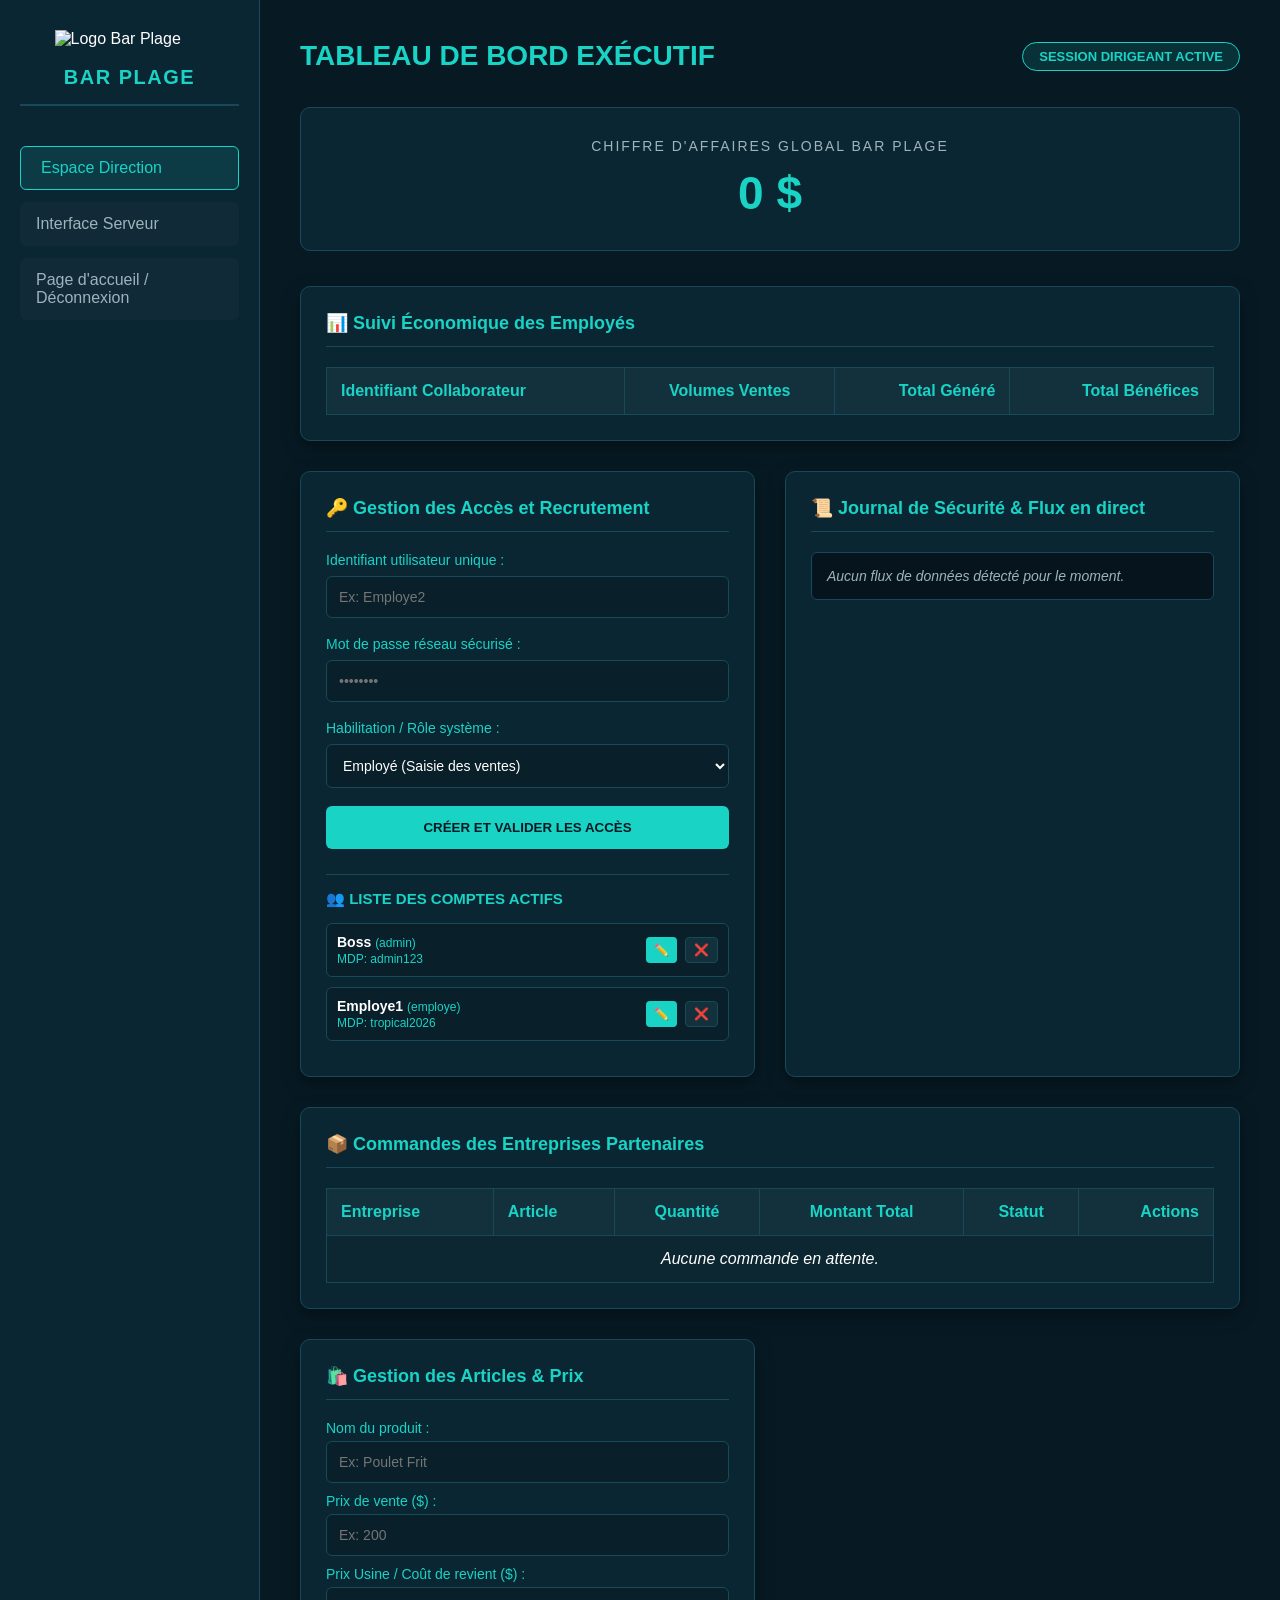
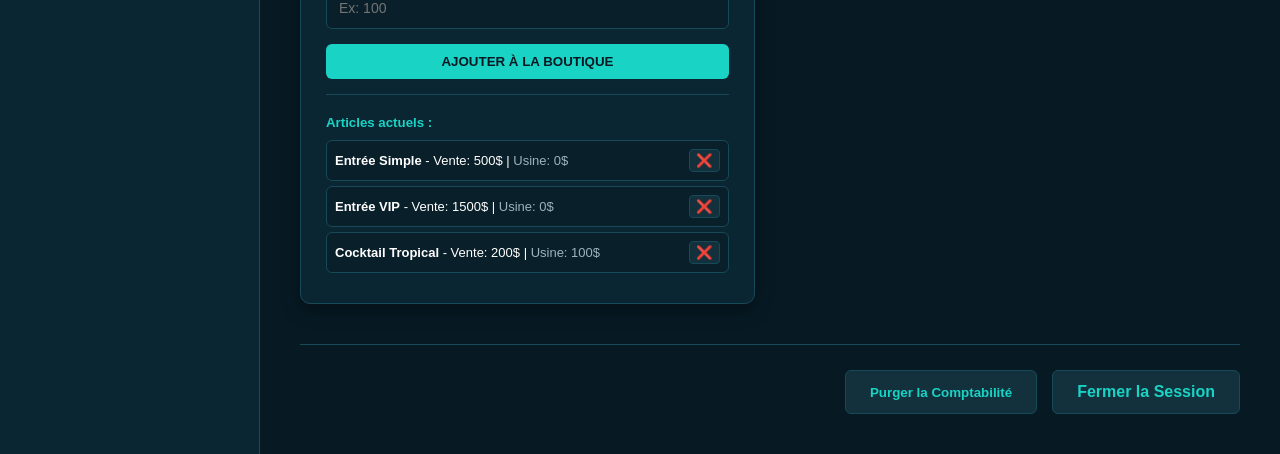
==== commit b4b98caf: "Add files via upload" ====
--- a/admin.html
+++ b/admin.html
@@ -523,4 +523,4 @@
     <script src="script.js"></script>
 
 </body>
-</html>
+</html>
